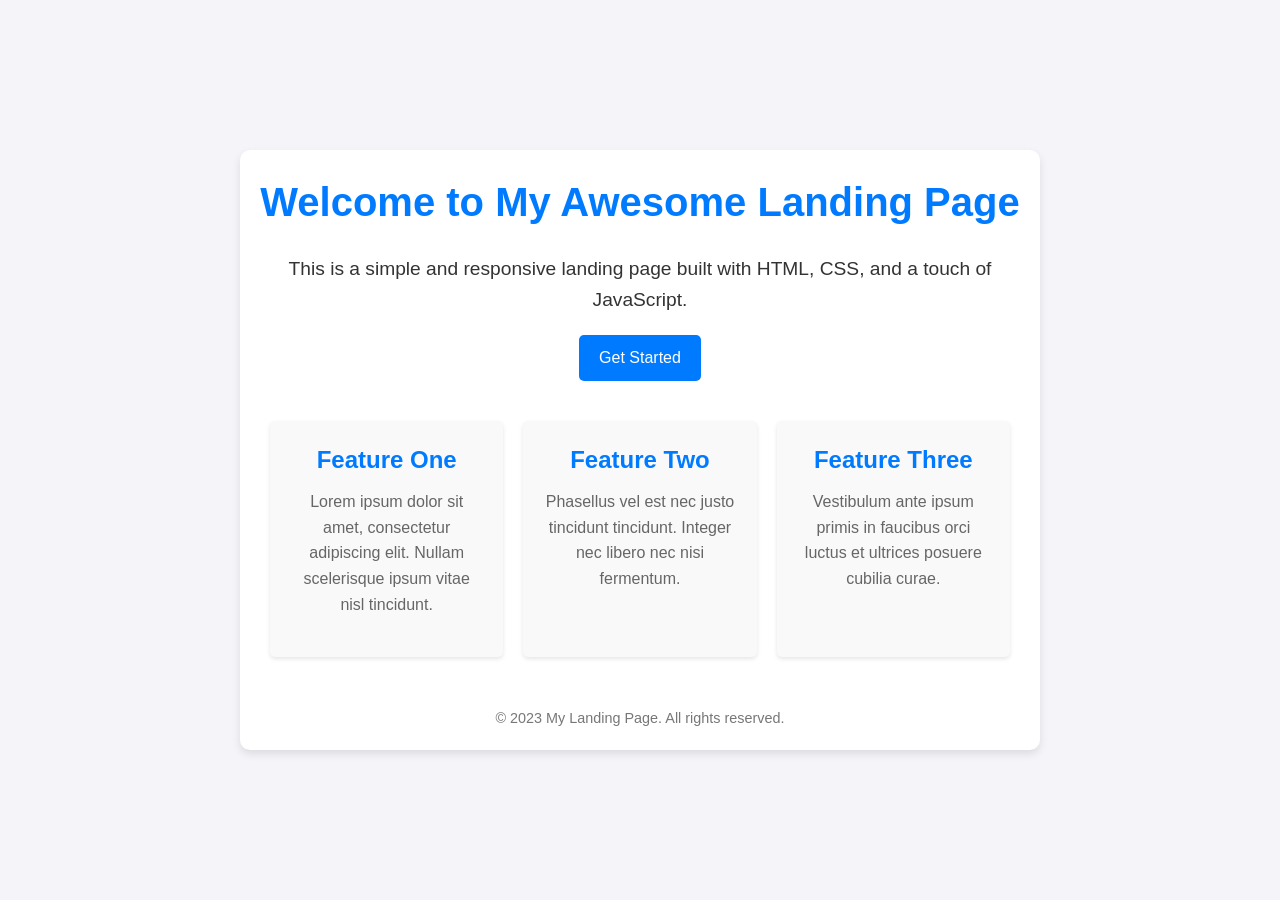
==== server/http_server/www/index.html @ 96e0073b "initilize http server" ====
<!DOCTYPE html>
<html lang="en">
<head>
    <meta charset="UTF-8">
    <meta name="viewport" content="width=device-width, initial-scale=1.0">
    <title>Welcome to My Landing Page</title>
    <style>
        /* Basic Reset */
        * {
            margin: 0;
            padding: 0;
            box-sizing: border-box;
        }

        body {
            font-family: Arial, sans-serif;
            background-color: #f4f4f9;
            color: #333;
            line-height: 1.6;
            display: flex;
            justify-content: center;
            align-items: center;
            height: 100vh;
            text-align: center;
        }

        .container {
            max-width: 800px;
            padding: 20px;
            background: #fff;
            border-radius: 10px;
            box-shadow: 0 4px 8px rgba(0, 0, 0, 0.1);
        }

        h1 {
            font-size: 2.5rem;
            margin-bottom: 20px;
            color: #007BFF;
        }

        p {
            font-size: 1.2rem;
            margin-bottom: 20px;
        }

        .cta-button {
            display: inline-block;
            padding: 10px 20px;
            font-size: 1rem;
            color: #fff;
            background-color: #007BFF;
            border: none;
            border-radius: 5px;
            cursor: pointer;
            text-decoration: none;
            transition: background-color 0.3s ease;
        }

        .cta-button:hover {
            background-color: #0056b3;
        }

        .features {
            display: flex;
            justify-content: space-around;
            margin-top: 30px;
        }

        .feature {
            flex: 1;
            padding: 20px;
            margin: 10px;
            background: #f9f9f9;
            border-radius: 5px;
            box-shadow: 0 2px 4px rgba(0, 0, 0, 0.1);
        }

        .feature h2 {
            font-size: 1.5rem;
            margin-bottom: 10px;
            color: #007BFF;
        }

        .feature p {
            font-size: 1rem;
            color: #666;
        }

        footer {
            margin-top: 40px;
            font-size: 0.9rem;
            color: #777;
        }
    </style>
</head>
<body>
    <div class="container">
        <h1>Welcome to My Awesome Landing Page</h1>
        <p>This is a simple and responsive landing page built with HTML, CSS, and a touch of JavaScript.</p>
        <a href="#" class="cta-button" onclick="showAlert()">Get Started</a>

        <div class="features">
            <div class="feature">
                <h2>Feature One</h2>
                <p>Lorem ipsum dolor sit amet, consectetur adipiscing elit. Nullam scelerisque ipsum vitae nisl tincidunt.</p>
            </div>
            <div class="feature">
                <h2>Feature Two</h2>
                <p>Phasellus vel est nec justo tincidunt tincidunt. Integer nec libero nec nisi fermentum.</p>
            </div>
            <div class="feature">
                <h2>Feature Three</h2>
                <p>Vestibulum ante ipsum primis in faucibus orci luctus et ultrices posuere cubilia curae.</p>
            </div>
        </div>

        <footer>
            &copy; 2023 My Landing Page. All rights reserved.
        </footer>
    </div>

    <script>
        function showAlert() {
            alert("Thank you for visiting! Let's get started.");
        }
    </script>
</body>
</html>
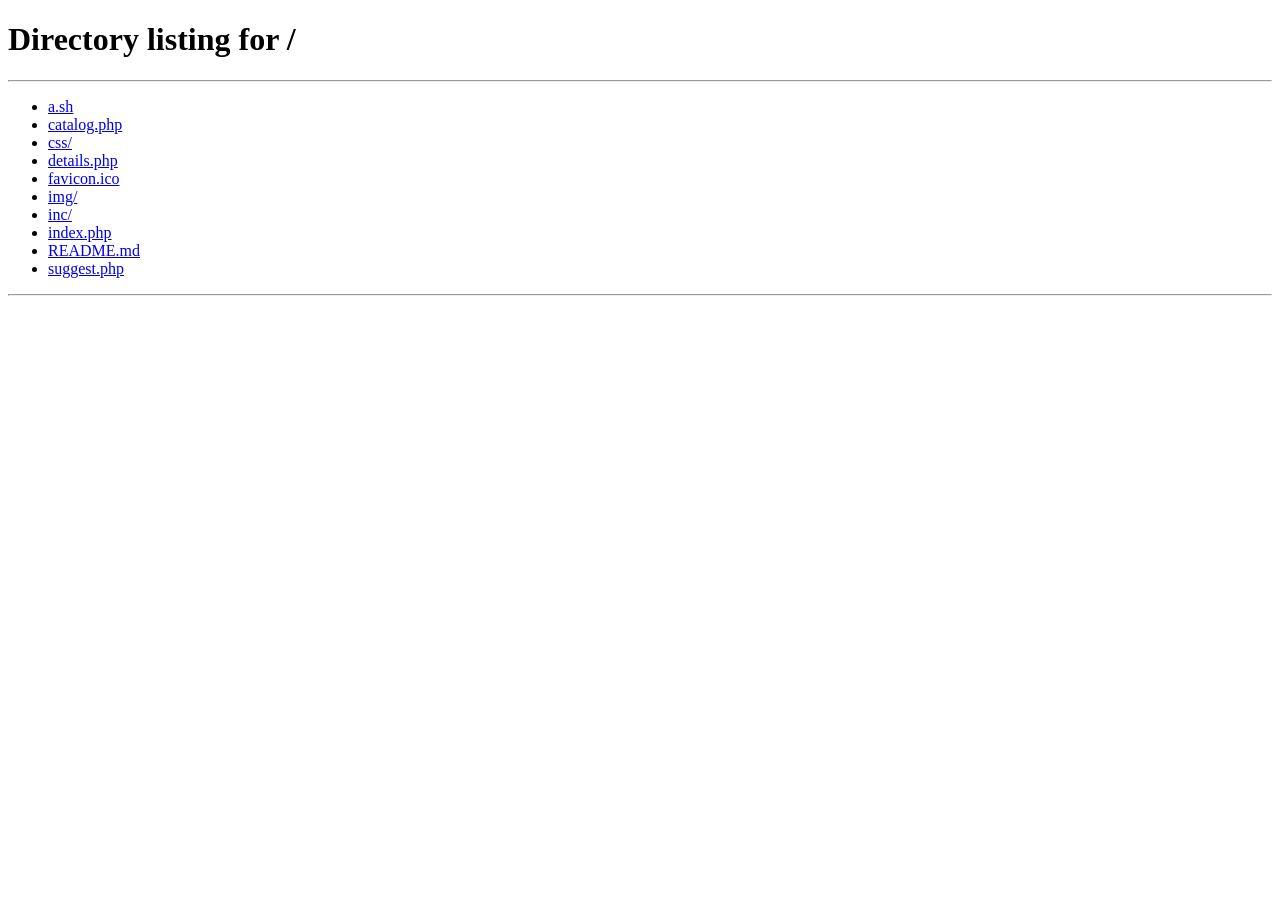
==== commit 2a6b907d: "updated: http server using supported of php-cgi" ====
--- a/server/http_server/www/index.html
+++ b/server/http_server/www/index.html
@@ -1,128 +1,24 @@
-<!DOCTYPE html>
-<html lang="en">
+<!DOCTYPE HTML PUBLIC "-//W3C//DTD HTML 4.01//EN" "http://www.w3.org/TR/html4/strict.dtd">
+<html>
 <head>
-    <meta charset="UTF-8">
-    <meta name="viewport" content="width=device-width, initial-scale=1.0">
-    <title>Welcome to My Landing Page</title>
-    <style>
-        /* Basic Reset */
-        * {
-            margin: 0;
-            padding: 0;
-            box-sizing: border-box;
-        }
-
-        body {
-            font-family: Arial, sans-serif;
-            background-color: #f4f4f9;
-            color: #333;
-            line-height: 1.6;
-            display: flex;
-            justify-content: center;
-            align-items: center;
-            height: 100vh;
-            text-align: center;
-        }
-
-        .container {
-            max-width: 800px;
-            padding: 20px;
-            background: #fff;
-            border-radius: 10px;
-            box-shadow: 0 4px 8px rgba(0, 0, 0, 0.1);
-        }
-
-        h1 {
-            font-size: 2.5rem;
-            margin-bottom: 20px;
-            color: #007BFF;
-        }
-
-        p {
-            font-size: 1.2rem;
-            margin-bottom: 20px;
-        }
-
-        .cta-button {
-            display: inline-block;
-            padding: 10px 20px;
-            font-size: 1rem;
-            color: #fff;
-            background-color: #007BFF;
-            border: none;
-            border-radius: 5px;
-            cursor: pointer;
-            text-decoration: none;
-            transition: background-color 0.3s ease;
-        }
-
-        .cta-button:hover {
-            background-color: #0056b3;
-        }
-
-        .features {
-            display: flex;
-            justify-content: space-around;
-            margin-top: 30px;
-        }
-
-        .feature {
-            flex: 1;
-            padding: 20px;
-            margin: 10px;
-            background: #f9f9f9;
-            border-radius: 5px;
-            box-shadow: 0 2px 4px rgba(0, 0, 0, 0.1);
-        }
-
-        .feature h2 {
-            font-size: 1.5rem;
-            margin-bottom: 10px;
-            color: #007BFF;
-        }
-
-        .feature p {
-            font-size: 1rem;
-            color: #666;
-        }
-
-        footer {
-            margin-top: 40px;
-            font-size: 0.9rem;
-            color: #777;
-        }
-    </style>
+<meta http-equiv="Content-Type" content="text/html; charset=utf-8">
+<title>Directory listing for /</title>
 </head>
 <body>
-    <div class="container">
-        <h1>Welcome to My Awesome Landing Page</h1>
-        <p>This is a simple and responsive landing page built with HTML, CSS, and a touch of JavaScript.</p>
-        <a href="#" class="cta-button" onclick="showAlert()">Get Started</a>
-
-        <div class="features">
-            <div class="feature">
-                <h2>Feature One</h2>
-                <p>Lorem ipsum dolor sit amet, consectetur adipiscing elit. Nullam scelerisque ipsum vitae nisl tincidunt.</p>
-            </div>
-            <div class="feature">
-                <h2>Feature Two</h2>
-                <p>Phasellus vel est nec justo tincidunt tincidunt. Integer nec libero nec nisi fermentum.</p>
-            </div>
-            <div class="feature">
-                <h2>Feature Three</h2>
-                <p>Vestibulum ante ipsum primis in faucibus orci luctus et ultrices posuere cubilia curae.</p>
-            </div>
-        </div>
-
-        <footer>
-            &copy; 2023 My Landing Page. All rights reserved.
-        </footer>
-    </div>
-
-    <script>
-        function showAlert() {
-            alert("Thank you for visiting! Let's get started.");
-        }
-    </script>
+<h1>Directory listing for /</h1>
+<hr>
+<ul>
+<li><a href="a.sh">a.sh</a></li>
+<li><a href="catalog.php">catalog.php</a></li>
+<li><a href="css/">css/</a></li>
+<li><a href="details.php">details.php</a></li>
+<li><a href="favicon.ico">favicon.ico</a></li>
+<li><a href="img/">img/</a></li>
+<li><a href="inc/">inc/</a></li>
+<li><a href="index.php">index.php</a></li>
+<li><a href="README.md">README.md</a></li>
+<li><a href="suggest.php">suggest.php</a></li>
+</ul>
+<hr>
 </body>
 </html>
